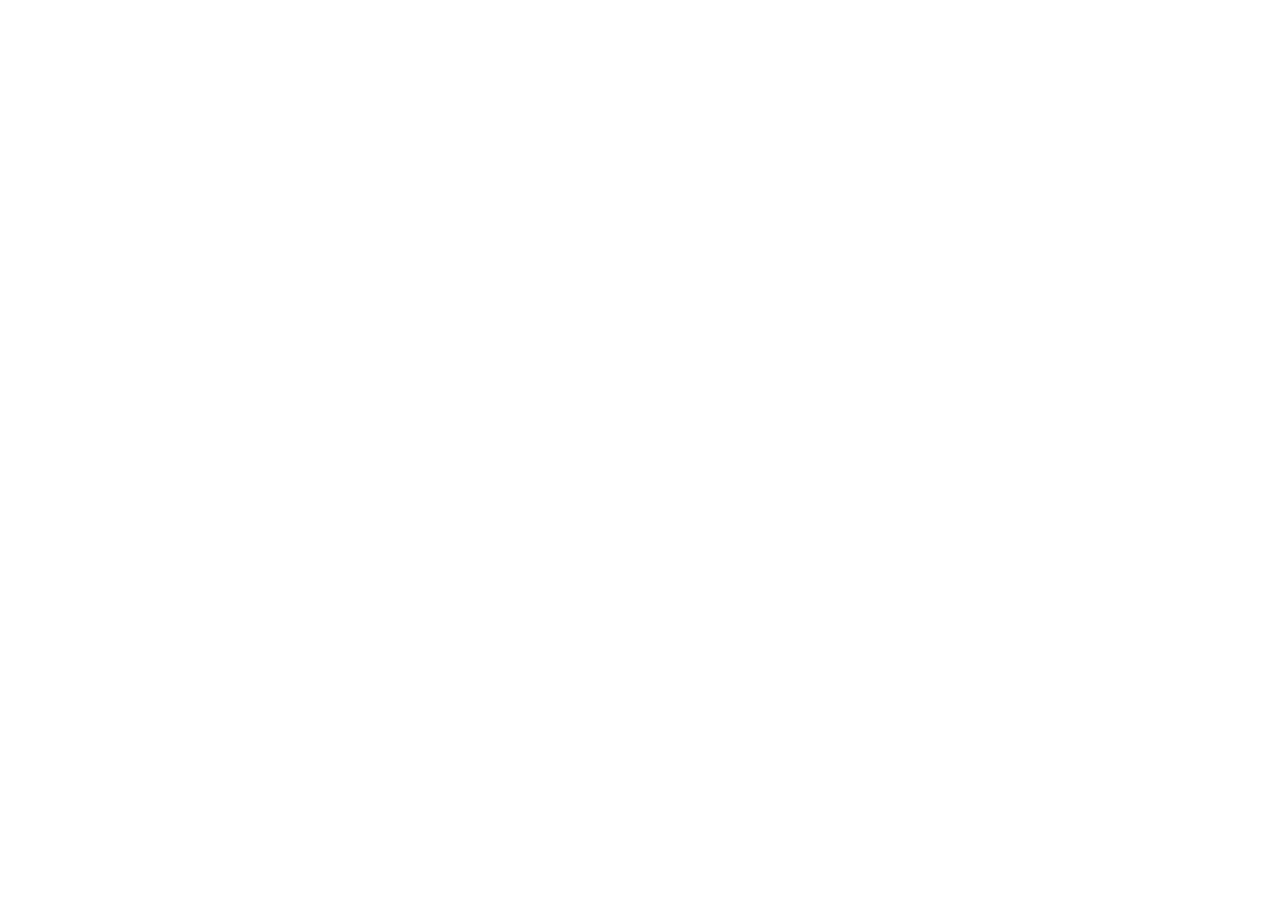
==== cv/index.html @ f488037a "init: start cv task" ====
<!DOCTYPE html>
<html lang="en">
<head>
    <meta charset="UTF-8">
    <meta name="viewport" content="width=device-width, initial-scale=1.0">
    <link rel="stylesheet" href="style.css">
    <title>CV</title>
</head>
<body>
    
</body>
</html>
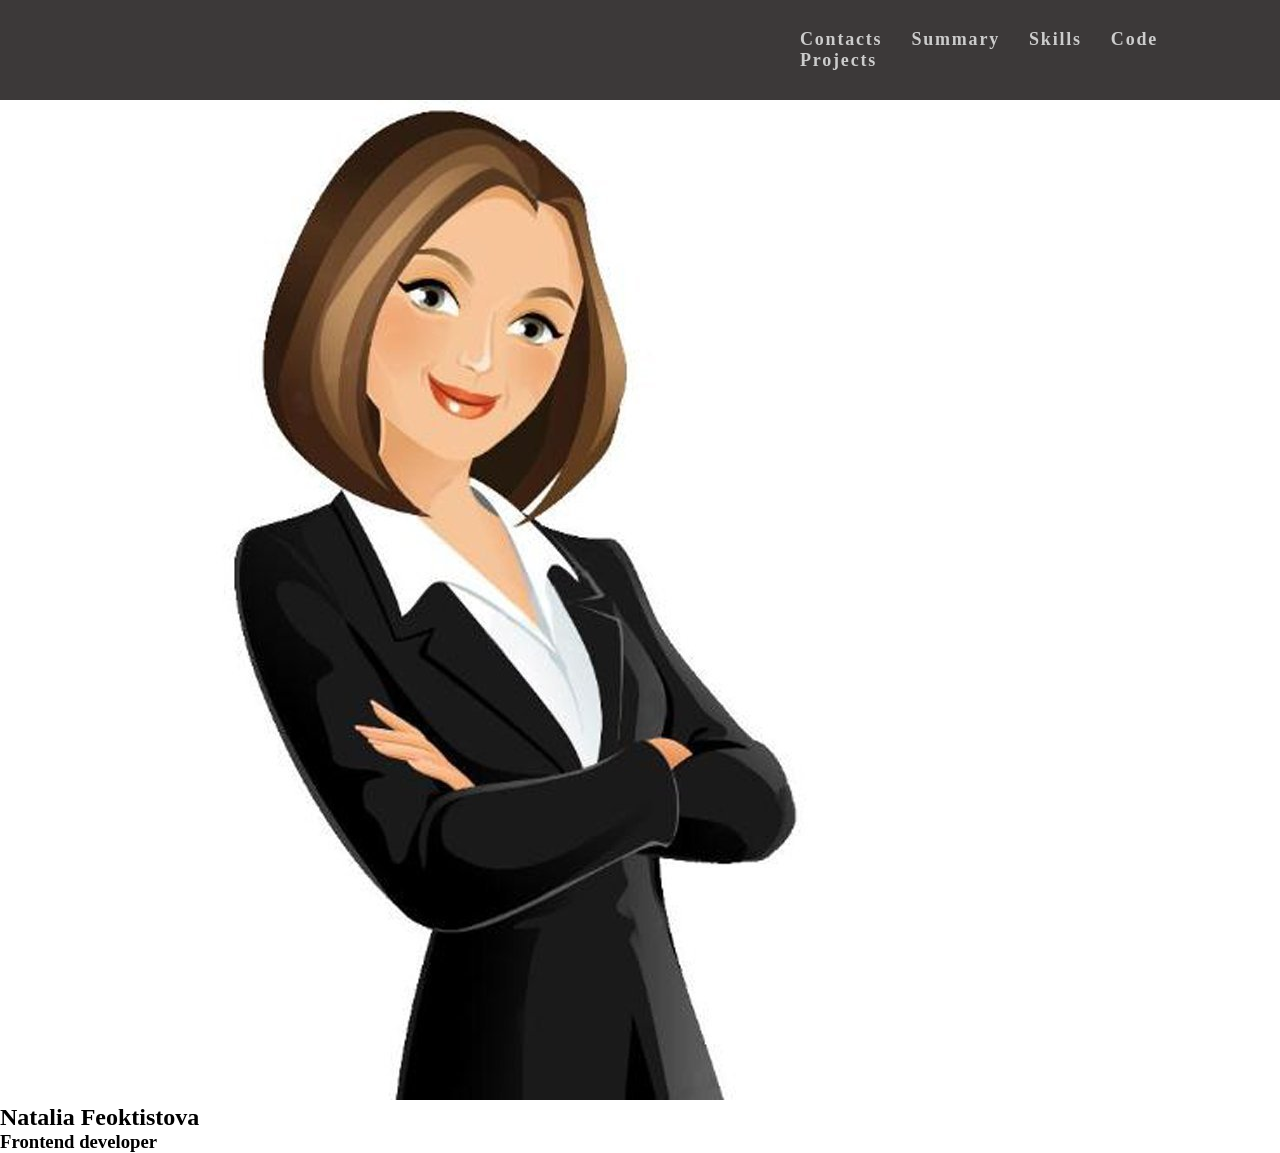
==== commit 4525f442: "feat: add header" ====
--- a/cv/index.html
+++ b/cv/index.html
@@ -7,6 +7,28 @@
     <title>CV</title>
 </head>
 <body>
-    
+    <header>
+        <div class="header">
+            <nav class="nav">
+                <a class="nav_link" href="#">Contacts</a>
+                <a class="nav_link" href="#">Summary</a>
+                <a class="nav_link" href="#">Skills</a>
+                <a class="nav_link" href="#">Code</a>
+                <a class="nav_link" href="#">Projects</a>
+            </nav>
+        </div>
+    </header>
+    <main>
+        <div class="intro_wrapper">
+            <div class="intro_img">
+                <img src="./img/foto.jpg" alt="Foto">
+            </div>
+            <div class="intro_title">
+                <h2>Natalia Feoktistova</h2>
+                <h3>Frontend developer</h3>
+            </div>
+        </div>
+
+    </main>
 </body>
 </html>
--- a/cv/style.css
+++ b/cv/style.css
@@ -0,0 +1,31 @@
+* {
+    margin: 0;
+    padding: 0;
+}
+body{
+    font-family: Georgia, serif;
+}
+/* Header */
+header{
+    
+}
+.header{
+   width: 100%;
+   height: 100px;
+   background: #3c3939;
+   display: flex;
+   justify-content: center;
+   align-items: center;
+}
+.nav {
+    margin-left: 800px;
+}
+.nav_link{
+    text-decoration: none;
+    font-size: 18px;
+    font-weight: 600;
+    letter-spacing: 0.1em;
+    
+    color: #ccc;
+    margin-right: 25px;
+}
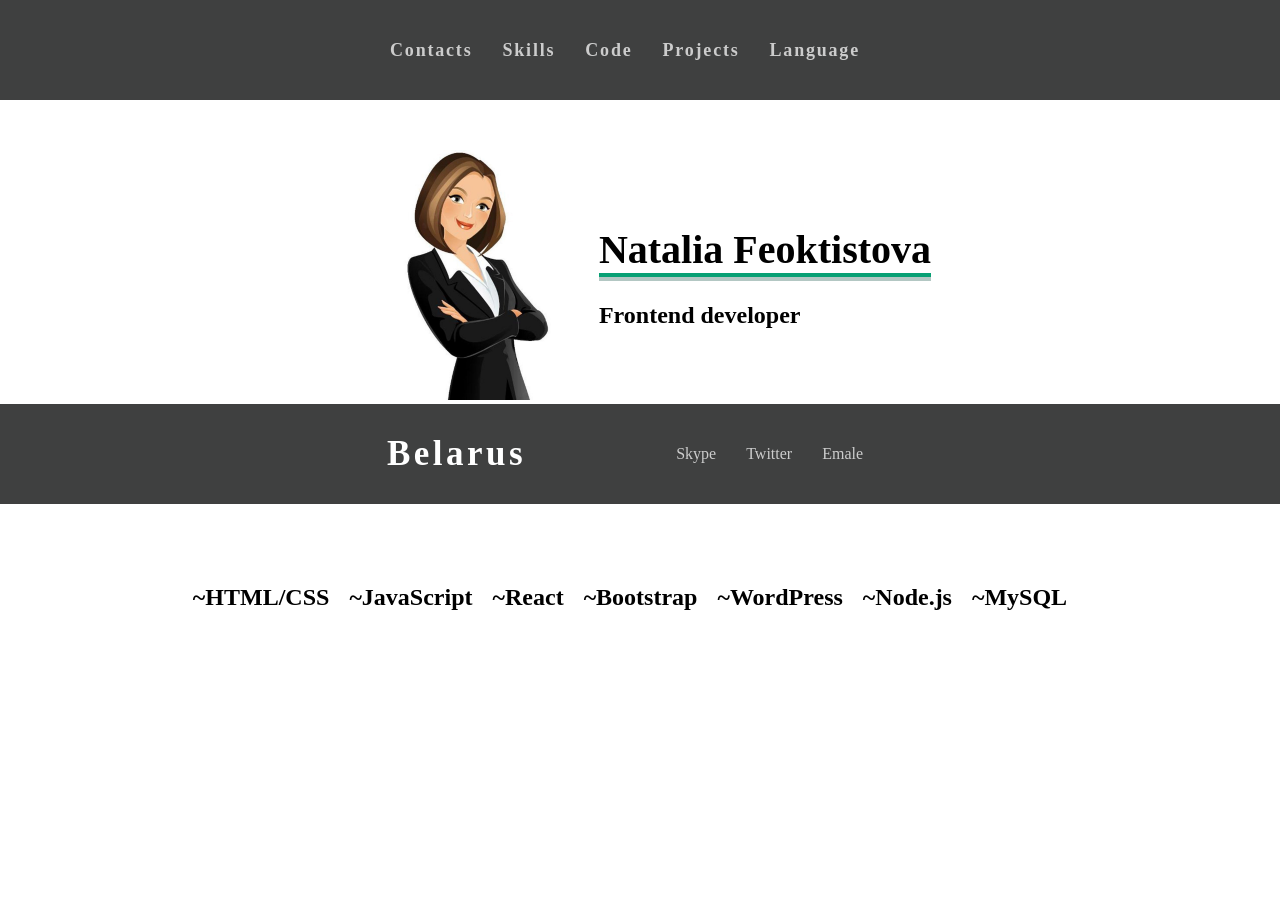
==== commit b62c5471: "feat: add info and contact" ====
--- a/cv/index.html
+++ b/cv/index.html
@@ -11,23 +11,42 @@
         <div class="header">
             <nav class="nav">
                 <a class="nav_link" href="#">Contacts</a>
-                <a class="nav_link" href="#">Summary</a>
                 <a class="nav_link" href="#">Skills</a>
                 <a class="nav_link" href="#">Code</a>
                 <a class="nav_link" href="#">Projects</a>
+                <a class="nav_link" href="#">Language</a>
             </nav>
         </div>
     </header>
     <main>
         <div class="intro_wrapper">
             <div class="intro_img">
-                <img src="./img/foto.jpg" alt="Foto">
+                <img src="./img/foto.jpg" alt="Foto" width="250">
             </div>
             <div class="intro_title">
-                <h2>Natalia Feoktistova</h2>
-                <h3>Frontend developer</h3>
+                <h2 class="intro_h2">Natalia Feoktistova</h2>
+                <h3 class="intro_h3">Frontend developer</h3>
             </div>
         </div>
+        <section>
+            <div class="contact">
+                <h2 class="contact_title">Belarus</h2>
+                <a class="contact_link" href="#">Skype</a>
+                <a class="contact_link" href="#">Twitter</a>
+                <a class="contact_link" href="#">Emale</a> 
+            </div>
+        </section>
+        <section>
+            <div class="skills">
+                <span class="skills_span">~HTML/CSS</span>
+                <span  class="skills_span">~JavaScript</span>
+                <span  class="skills_span">~React</span>
+                <span  class="skills_span">~Bootstrap</span>
+                <span  class="skills_span">~WordPress</span>
+                <span  class="skills_span">~Node.js</span>
+                <span  class="skills_span">~MySQL</span>
+            </div>
+        </section>
 
     </main>
 </body>
--- a/cv/style.css
+++ b/cv/style.css
@@ -7,18 +7,20 @@
 }
 /* Header */
 header{
-    
+   width: 100%;
 }
 .header{
-   width: 100%;
    height: 100px;
-   background: #3c3939;
+   background: #3f4040;
+   background-size: cover;
    display: flex;
    justify-content: center;
    align-items: center;
 }
 .nav {
-    margin-left: 800px;
+    display: flex;
+    justify-content: space-between;
+    align-items: center;
 }
 .nav_link{
     text-decoration: none;
@@ -27,5 +29,66 @@
     letter-spacing: 0.1em;
     
     color: #ccc;
-    margin-right: 25px;
+    margin-right: 30px;
+}
+.nav_link:hover{
+    color: #07a074;
+    text-decoration: underline;
+}
+
+/* Intro */
+main{
+    max-width: 100%;
+    margin: 0 auto;
+}
+.intro_wrapper{
+    display: flex;
+    justify-content:center;
+    align-items: center;
+    margin-top: 50px;
+}
+.intro_h2{
+font-size: 40px;
+border-bottom: 4px solid #07a074;
+margin-bottom: 25px;
+box-shadow: 0 4px 0 rgba(5, 72, 59, 0.3);
+}
+.intro_h3{
+font-size: 24px;
+}
+
+/* Contact */
+.contact{
+    display: flex;
+    justify-content: center;
+    align-items: center;
+    background: #3f4040;
+    height: 100px;
+}
+.contact_title{
+    font-size: 35px;
+    color: #fff;
+    margin-right: 150px;
+    letter-spacing: 0.1em;
+}
+.contact_link{
+    text-decoration: none;
+    color: #ccc;
+    margin-right: 30px;
+}
+.contact_link:hover{
+    color: #07a074;
+}
+/* Skills */
+.skills{
+    display: flex;
+    flex-wrap: wrap;
+    justify-content: center;
+    align-items: center;
+}
+.skills_span{
+    margin-top: 80px;
+    font-size: 24px;
+    font-weight: 700;
+    margin-right: 20px;
 }
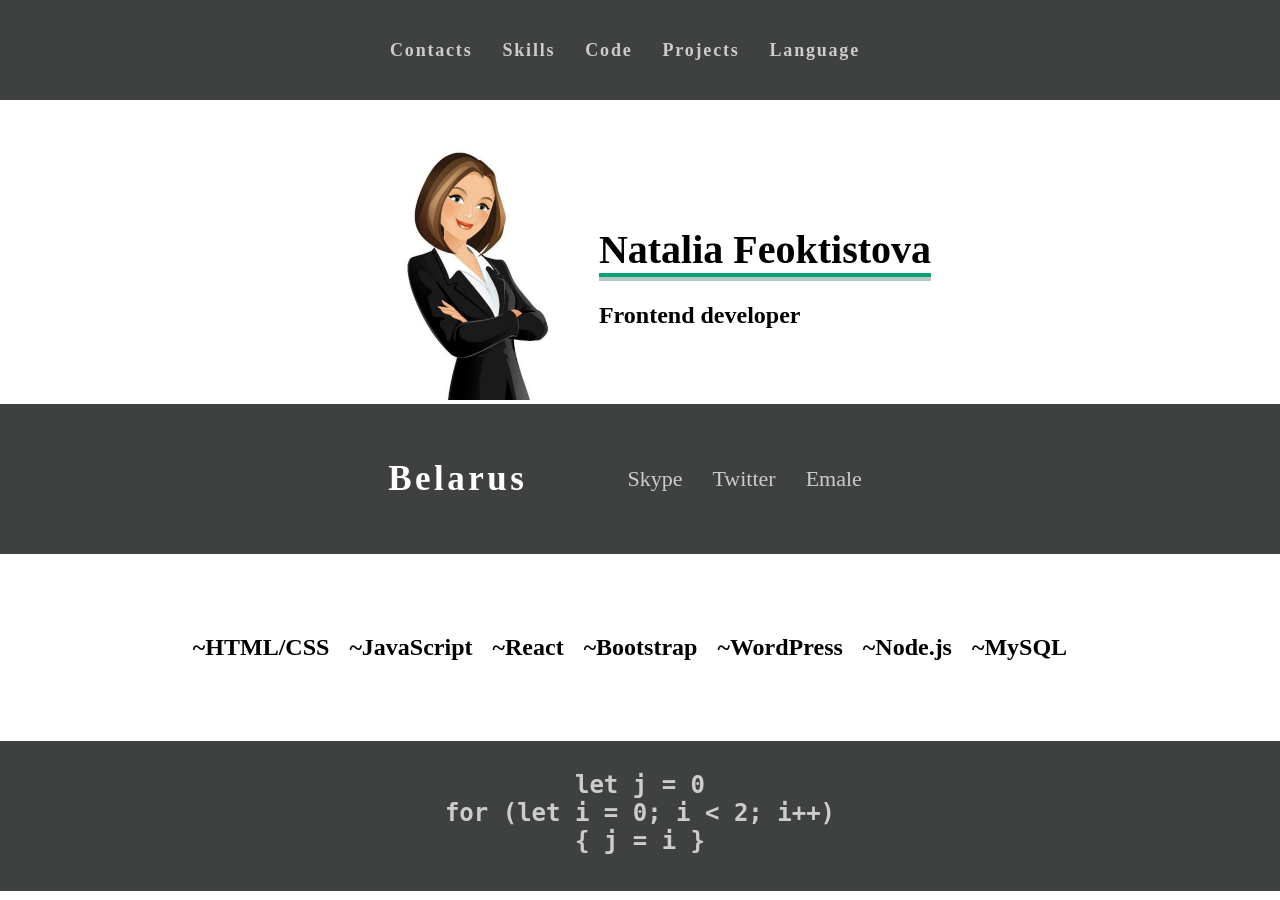
==== commit e45310e9: "feat: add skills" ====
--- a/cv/index.html
+++ b/cv/index.html
@@ -47,6 +47,17 @@
                 <span  class="skills_span">~MySQL</span>
             </div>
         </section>
+        <section>
+            <div class="code">
+                <div class="code_title">
+                    <code class="code">
+                        let j = 0<br>
+                        for (let i = 0; i < 2; i++)<br>
+                        { j = i }
+                    </code> 
+                </div>
+            </div>
+        </section>
 
     </main>
 </body>
--- a/cv/style.css
+++ b/cv/style.css
@@ -63,18 +63,19 @@
     justify-content: center;
     align-items: center;
     background: #3f4040;
-    height: 100px;
+    height: 150px;
 }
 .contact_title{
     font-size: 35px;
     color: #fff;
-    margin-right: 150px;
+    margin-right: 100px;
     letter-spacing: 0.1em;
 }
 .contact_link{
     text-decoration: none;
     color: #ccc;
     margin-right: 30px;
+    font-size: 22px;
 }
 .contact_link:hover{
     color: #07a074;
@@ -91,4 +92,24 @@
     font-size: 24px;
     font-weight: 700;
     margin-right: 20px;
+}
+/* Code */
+.code{
+    display: flex;
+    justify-content:center;
+    align-items: center;
+}
+.code_title{
+    margin-top: 50px;
+    width: 100%;
+    height: 150px;
+    font-size: 24px;
+    font-weight: 600;
+    color: #ccc;
+    background: #3f4040;
+    text-align: center;
+}
+
+.code{
+    margin-top: 30px;
 }
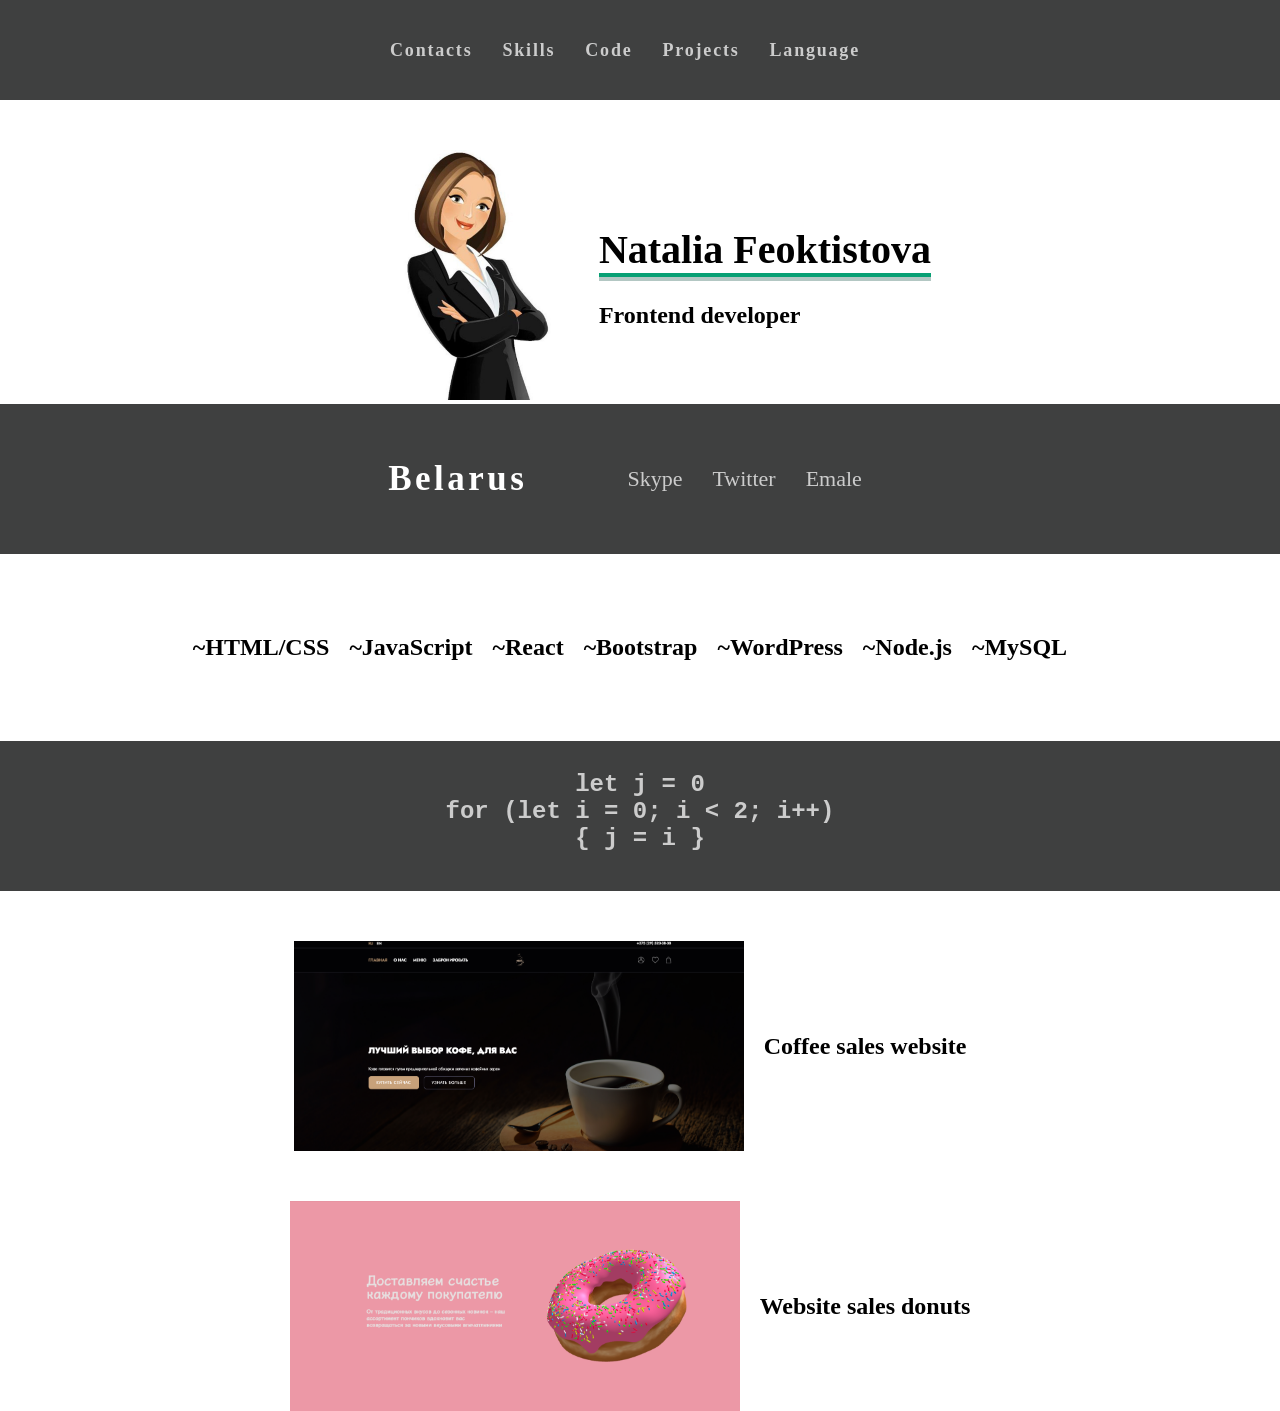
==== commit bb10bdbc: "feat: added the projects section" ====
--- a/cv/index.html
+++ b/cv/index.html
@@ -24,19 +24,19 @@
                 <img src="./img/foto.jpg" alt="Foto" width="250">
             </div>
             <div class="intro_title">
-                <h2 class="intro_h2">Natalia Feoktistova</h2>
-                <h3 class="intro_h3">Frontend developer</h3>
+                <h1 class="intro_h1">Natalia Feoktistova</h1>
+                <h2 class="intro_h2">Frontend developer</h2>
             </div>
         </div>
-        <section>
-            <div class="contact">
-                <h2 class="contact_title">Belarus</h2>
-                <a class="contact_link" href="#">Skype</a>
-                <a class="contact_link" href="#">Twitter</a>
-                <a class="contact_link" href="#">Emale</a> 
-            </div>
-        </section>
-        <section>
+       <div class="contact_wrapper">
+           <div class="contact">
+               <h2 class="contact_title">Belarus</h2>
+               <a class="contact_link" href="#">Skype</a>
+               <a class="contact_link" href="#">Twitter</a>
+               <a class="contact_link" href="#">Emale</a> 
+           </div>
+       </div>
+        <div class="skills_wrapper">
             <div class="skills">
                 <span class="skills_span">~HTML/CSS</span>
                 <span  class="skills_span">~JavaScript</span>
@@ -46,18 +46,28 @@
                 <span  class="skills_span">~Node.js</span>
                 <span  class="skills_span">~MySQL</span>
             </div>
-        </section>
-        <section>
-            <div class="code">
-                <div class="code_title">
-                    <code class="code">
-                        let j = 0<br>
-                        for (let i = 0; i < 2; i++)<br>
-                        { j = i }
-                    </code> 
-                </div>
-            </div>
-        </section>
+        </div>
+       <div class="code_wrapper">
+           <div class="code">
+               <div class="code_title">
+                   <code class="code">
+                       let j = 0<br>
+                       for (let i = 0; i &lt; 2; i++)<br>
+                       { j = i }
+                   </code> 
+               </div>
+           </div>
+       </div>
+       <div class="projects_wrapper">
+        <div class="projects">
+            <img src="./img/coffee.png" alt="Coffee" width="450" height="210">
+            <p class="projects_coffee">Coffee sales website</p>
+        </div>
+        <div class="projects">
+            <img src="./img/donut.png" alt="Coffee" width="450">
+            <p class="projects_donut">Website sales donuts</p>
+        </div>
+       </div>
 
     </main>
 </body>
--- a/cv/style.css
+++ b/cv/style.css
@@ -47,13 +47,13 @@
     align-items: center;
     margin-top: 50px;
 }
-.intro_h2{
+.intro_h1{
 font-size: 40px;
 border-bottom: 4px solid #07a074;
 margin-bottom: 25px;
 box-shadow: 0 4px 0 rgba(5, 72, 59, 0.3);
 }
-.intro_h3{
+.intro_h2{
 font-size: 24px;
 }
 
@@ -109,7 +109,23 @@
     background: #3f4040;
     text-align: center;
 }
-
 .code{
     margin-top: 30px;
+}
+/* Projects */
+.projects{
+    display: flex;
+    justify-content: center;
+    align-items: center;
+    margin-top: 50px;
+}
+.projects_coffee{
+    font-size: 24px;
+    font-weight: 700;
+    padding: 20px;
+}
+.projects_donut{
+    font-size: 24px;
+    font-weight: 700;
+    padding: 20px;
 }
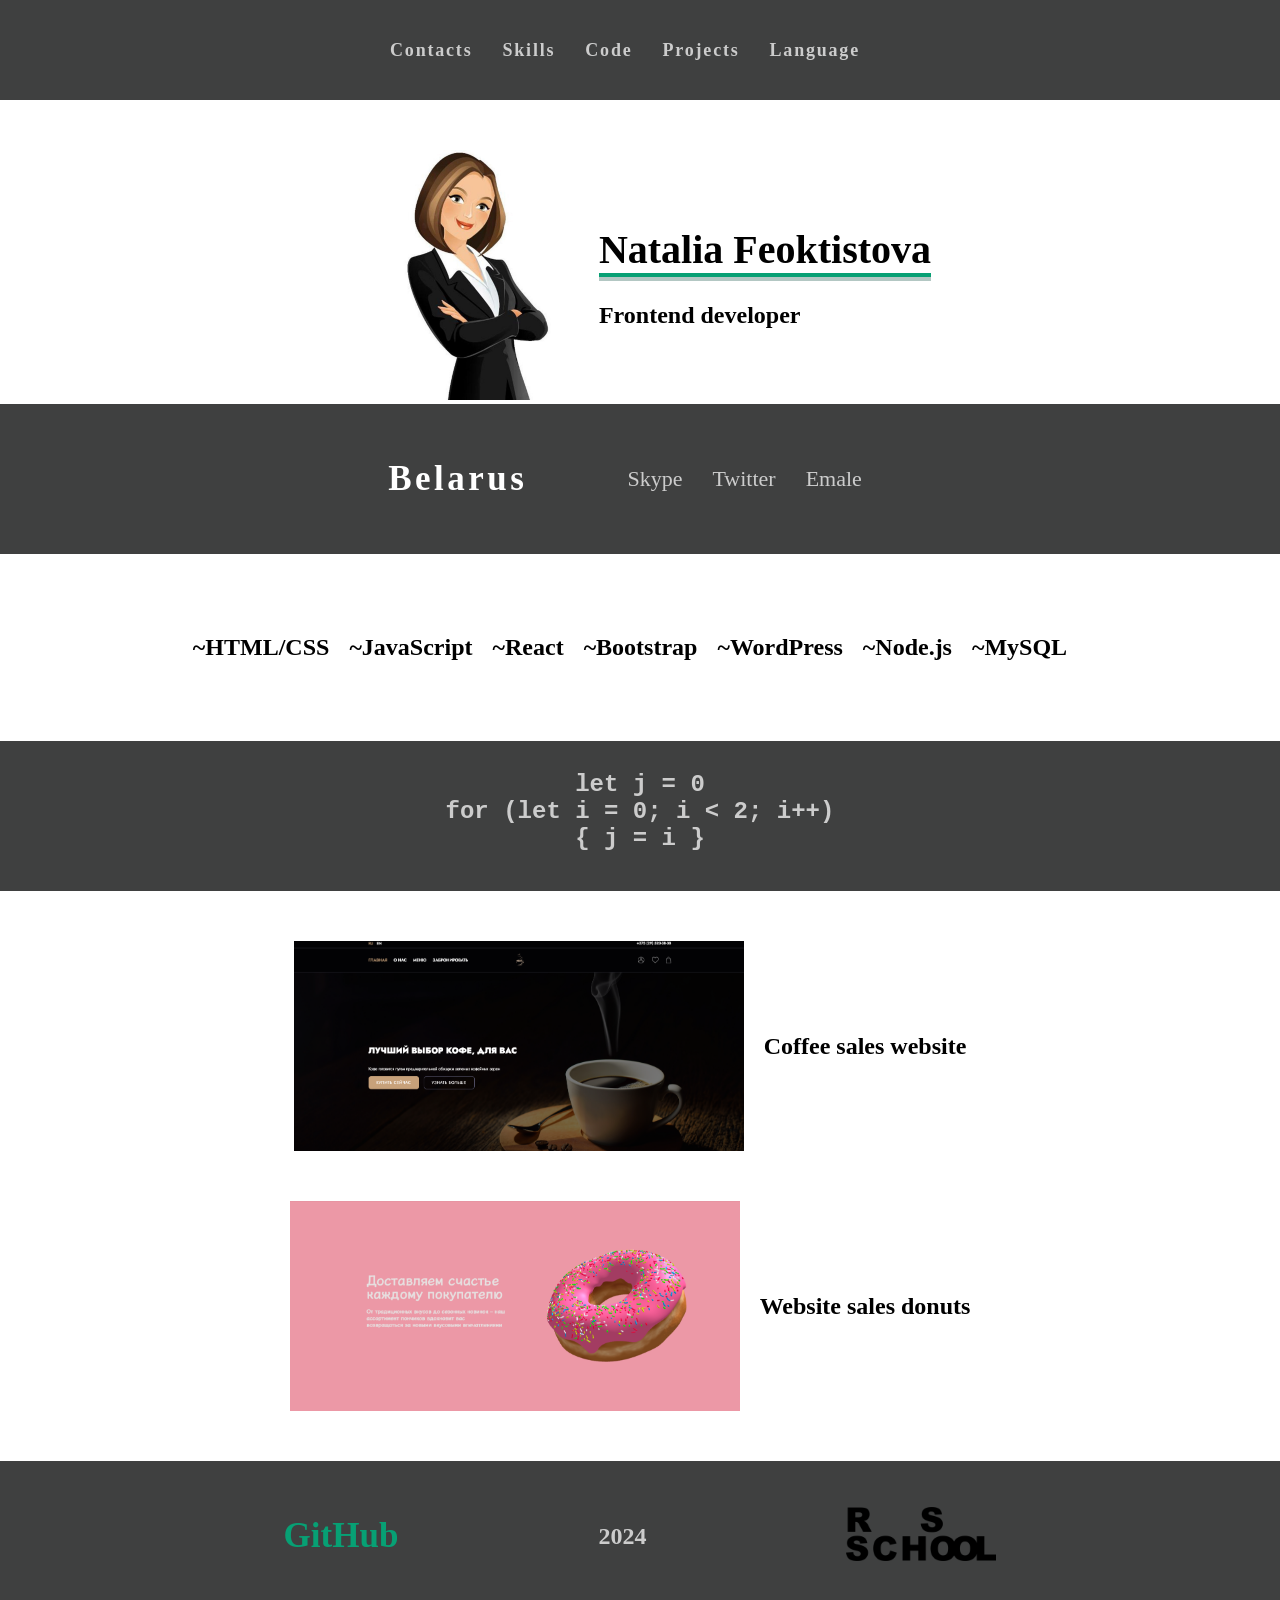
==== commit 2c7bcd71: "feat: add footer" ====
--- a/cv/index.html
+++ b/cv/index.html
@@ -68,7 +68,13 @@
             <p class="projects_donut">Website sales donuts</p>
         </div>
        </div>
-
     </main>
+    <footer>
+        <div class="footer_wrapper">
+            <a class="footer_a" href="https://github.com/NataliaFeo">GitHub</a>
+            <p class="footer_p">2024</p>
+            <a href="https://wearecommunity.io/communities/the-rolling-scopes" target="_blank"><img class="footer_img" src="./img/rs.png" alt=""></a>
+        </div>
+    </footer>
 </body>
 </html>
--- a/cv/style.css
+++ b/cv/style.css
@@ -128,4 +128,37 @@
     font-size: 24px;
     font-weight: 700;
     padding: 20px;
+}
+/* Footer */
+.footer_wrapper{
+    display: flex;
+    justify-content: center;
+    align-items: center;
+    margin-top: 50px;
+    height: 150px;
+    background: #3f4040;
+    gap: 200px;
+}
+.footer_img{
+   width: 150px; 
+}
+.footer_img:hover{
+    background-color: #07a074;
+    border-radius: 10px;
+}
+.footer_a{
+    text-decoration: none;
+    font-size: 35px;
+    font-weight: 700;
+    color: #07a074;
+    cursor: pointer;
+}
+.footer_a:hover{
+    color: #03392a;
+    text-decoration: underline;
+}
+.footer_p{
+    font-size: 24px;
+    font-weight: 800;
+    color: #ccc;
 }
